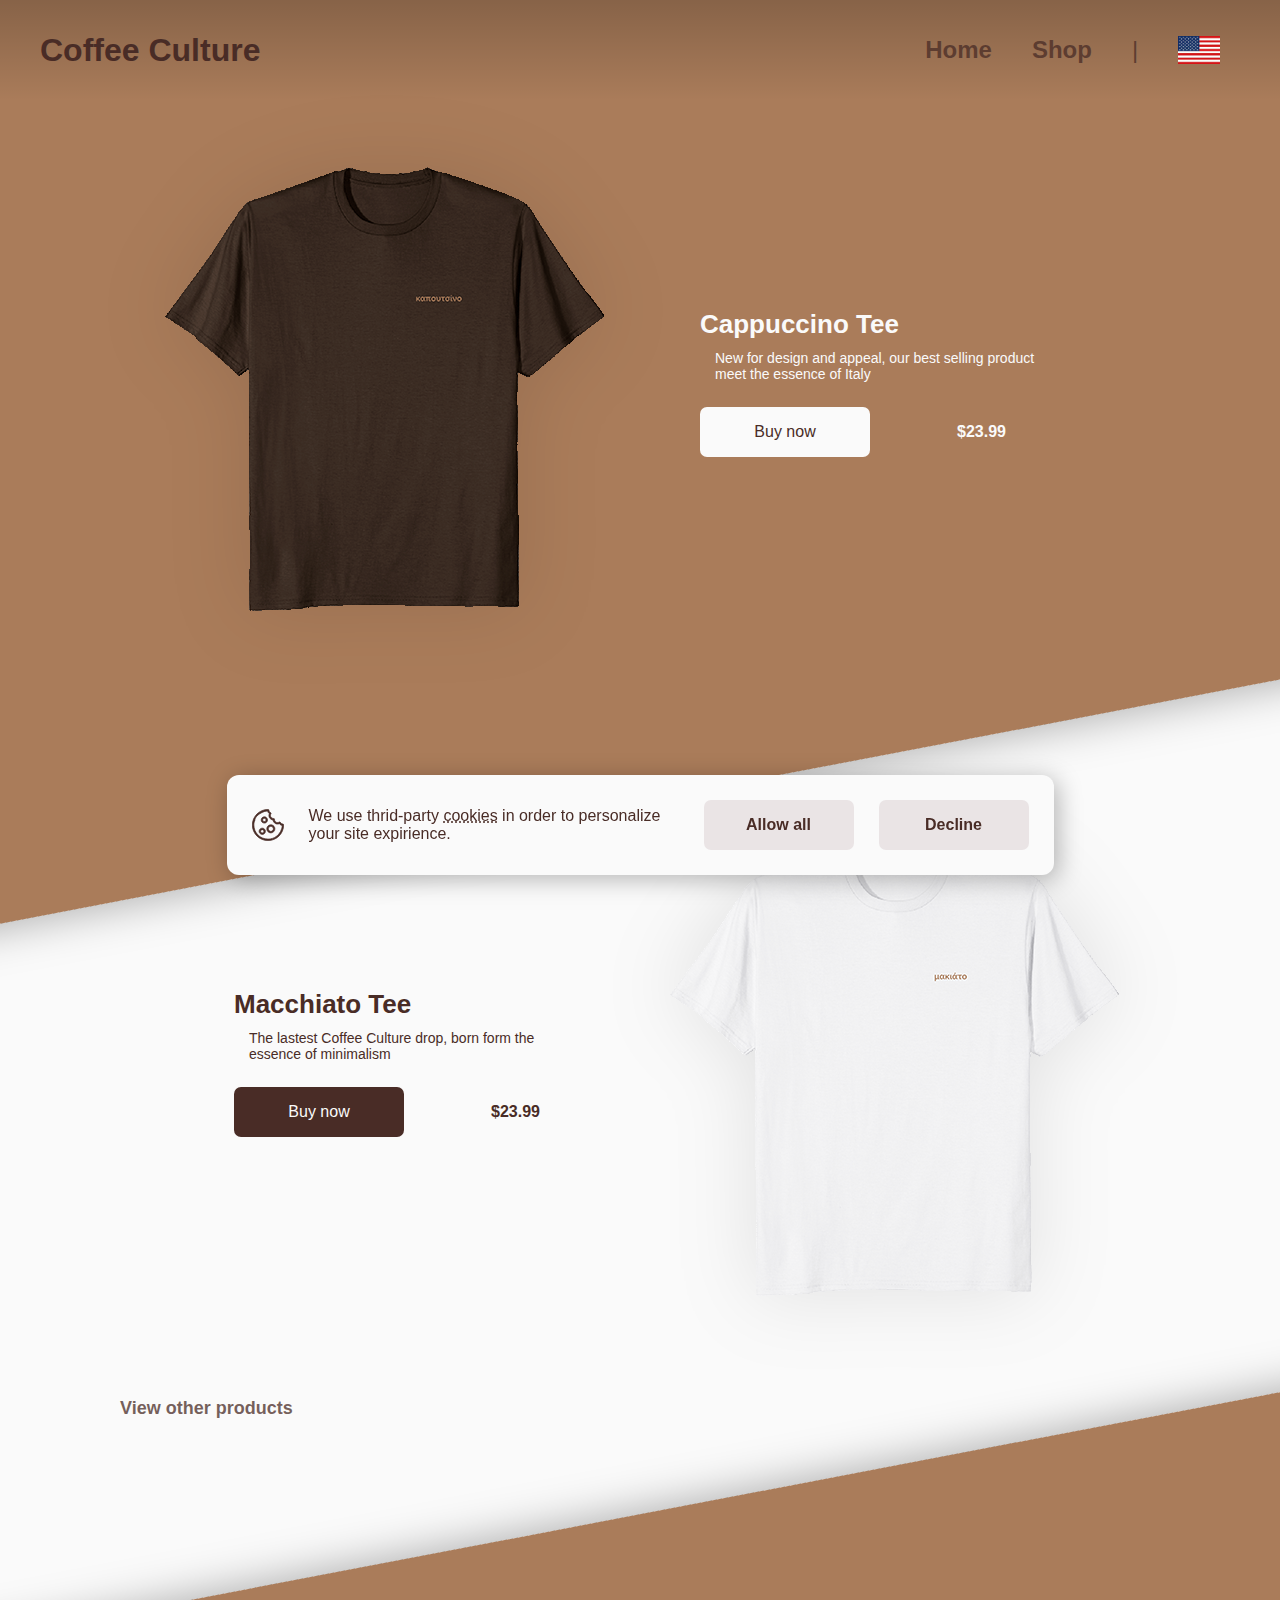
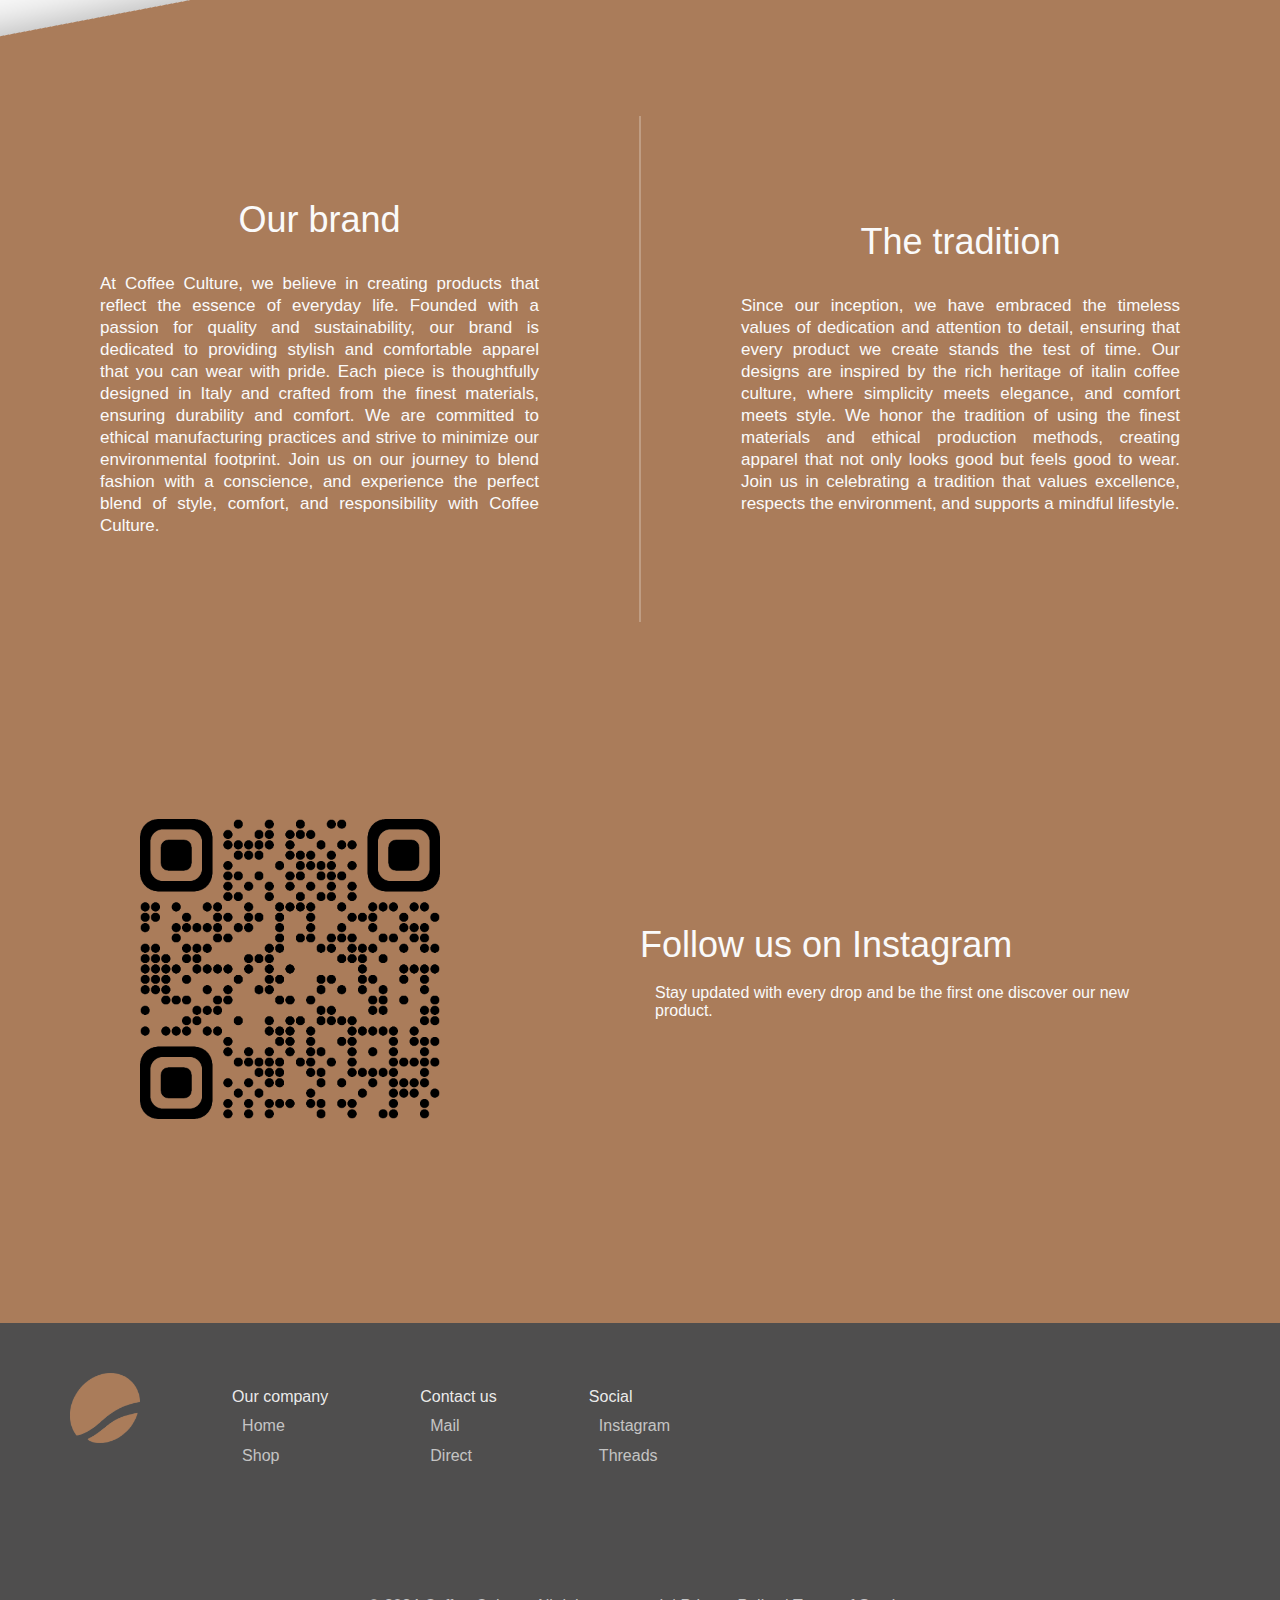
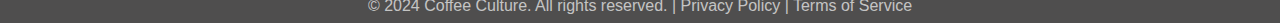
==== index.html @ 53966488 "seo" ====
<!DOCTYPE html>
<html lang="en">

<head>
    <link rel="stylesheet" href="../css/shared.css">
    <link rel="stylesheet" href="../css/home.css">
    <link rel="stylesheet" href="../css/cookie.css">
    <link rel="icon" href="../images/coffee-culture-logo.png">
    <meta charset="UTF-8">
    <meta name="viewport" content="width=device-width, initial-scale=1.0">
    <meta name="description"
        content="Born in Italy, Coffee Culture captures the true essence of Italian coffee tradition. We offer a timeless and elegant touch to elevate our customers' lifestyle, blending modern sophistication with classic design.">
    <title>Coffee Culture - Designed in Italy</title>
    <script src="./scripts/functions.js"></script>
    <script src="./scripts/components.js"></script>
    <script src="./scripts/country.js"></script>
    <script src="./scripts/home.js"></script>
</head>

<body onload="homeloader()">
    <div class="top-nav">
        <noscript>
            <h1>Coffee Culture</h1>
        </noscript>
    </div>

    <div class="cookie-banner">

    </div>

    <div class="center">
        <div class="evidence">
            <div class="left-oriented">
                <div class="tee" id="first-fetured">
                    <div class="main-image">
                        <img src="../images/cappucino-front.png" width="450" id="cappuccino"
                            alt="Coffee Culture Cappuccino Tshirt">
                    </div>
                    <div class="bundle">
                        <h2 class="product-name">Cappuccino Tee</h2>
                        <h3 class="indent">New for design and appeal, our best
                            selling product meet the essence of Italy</h3>
                        <div class="purchase-row">
                            <div class="buy-button"
                                onclick="window.open((country == 'Europe'?'https://amzn.eu/d/gGLJNGo':'https://a.co/d/2Nzca9a'), '_blank').focus();">
                                <p>Buy now</p>
                            </div>
                            <div class="price">
                                <p id="cappuccino-price">$23.99</p>
                            </div>
                        </div>
                    </div>
                </div>
            </div>

            <div class="right-oriented">
                <div class="tee" id="second-featured">
                    <div class="main-image">
                        <img src="../images/macchiato-front.png" width="450" id="macchiato"
                            alt="Coffee Culture Macchiato Tshirt">
                    </div>
                    <div class="bundle">
                        <h2 class="product-name">Macchiato Tee</h2>
                        <h3 class="indent">The lastest Coffee Culture drop, born form
                            the
                            essence of minimalism</h3>
                        <div class="purchase-row">
                            <div class="buy-button"
                                onclick="window.open((country == 'Europe'?'https://amzn.eu/d/08C592pA':'https://a.co/d/4JnM7a4'), '_blank').focus();">
                                <p>Buy now</p>
                            </div>
                            <div class="price">
                                <p id="macchiato-price">$23.99</p>
                            </div>
                        </div>
                    </div>
                </div>
            </div>
        </div>
    </div>

    <div class="section"></div>

    <div class="view-more">
        <p class="underline-on-hoover"><a href="../shop">View other products</a></p>
    </div>


    <div class="about">
        <div class="info">
            <h4>Our brand</h4>
            <p class="paragraph">At Coffee Culture, we believe in creating products that reflect the essence of everyday
                life. Founded
                with a passion for quality and sustainability, our brand is dedicated to providing stylish and
                comfortable apparel that you can wear with pride. Each piece is thoughtfully designed in Italy and
                crafted from
                the finest materials, ensuring durability and comfort. We are committed to ethical manufacturing
                practices and strive to minimize our environmental footprint. Join us on our journey to blend fashion
                with a conscience, and experience the perfect blend of style, comfort, and responsibility with Coffee
                Culture.</p>
        </div>
        <div class="info">
            <h4>The tradition</h4>
            <p class="paragraph">Since our inception, we have embraced the timeless values of dedication and attention
                to detail, ensuring
                that every product we create stands the test of time. Our designs are inspired by the rich heritage of
                italin coffee culture, where simplicity meets elegance, and comfort meets style. We honor the tradition
                of
                using the finest materials and ethical production methods, creating apparel that not only looks good but
                feels good to wear. Join us in celebrating a tradition that values excellence, respects the environment,
                and supports a mindful lifestyle.</p>
        </div>
    </div>

    <div class="social">
        <div class="qrcode">
            <img src="../images/coffee-culture-instagram.png" height="300" width="300" alt="Coffee Culture Instagram">
        </div>
        <div class="follow">
            <h4>Follow us on Instagram</h4>
            <p class="indent">Stay updated with every drop and be the first one discover
                our new product.</p>
        </div>
    </div>

    <div class="footer">

    </div>
</body>

</html>
---- css/shared.css ----
.indent {
    padding-left: 15px;
}
---- css/home.css ----
:root {
    --cappuccino-link: url('../images/cappucino-back-us.png');
    --macchiato-link: url("../images/macchiato-back-us.png");
    --site-background: #AA7C5A;
    --color-1: #492C26;
    --color-1t: #492C26c0;
    --color-2: #FAFAFA;
    --color-2t: #FAFAFAb3;
    --color-3: #4F4E4E;
}

h1 {
    font-weight: 600;
    font-size: 32px;
    color: var(--color-1);
    cursor: pointer;
}

html,
body {
    margin: 0;
    padding: 0;
    overflow-x: hidden;
    font-family: Arial, Helvetica, sans-serif;
    scroll-behavior: smooth;
}

a {
    appearance: none;
    padding: 0;
    margin: 0;
    color: inherit;
    text-decoration: none;
}

body {
    position: relative;
    background-color: var(--site-background);
    width: 100vw;
}

path {
    stroke: var(--color-1);
    fill: var(--color-1);
}

.bundle>h2 {
    margin: 0;
    padding: 5px 0;
    font-size: 26px;
    font-weight: 600;
}

h3 {
    font-weight: 400;
    font-size: 14px;
    padding: 5px 0;
    margin: 0;
}

.paragraph {
    text-align: justify;
    text-justify: inter-word;
    color: var(--color-2);
    font-weight: 400;
    font-size: 17px;
    line-height: 22px;
}

h4 {
    color: var(--color-2);
    font-size: 36px;
    margin: 15px;
    font-weight: 400;
}

.title {
    font-weight: 600;
    font-size: 32px;
    color: var(--color-1);
}

.top-nav {
    display: flex;
    justify-content: space-between;
    align-items: center;
    height: 100px;
    background: linear-gradient(180deg, rgba(0, 0, 0, 0.4) -95.83%, rgba(0, 0, 0, 0) 100.83%);
    padding: 0 40px;
}

.menu {
    padding: 0 25px;
    display: none;
}

.close-menu {
    display: none;
}

.page-selector {
    display: flex;
    justify-content: space-between;
    align-items: center;
}

.page-selector>div {
    display: flex;
    justify-content: space-between;
    align-items: center;
}

.page-selector>div>p,
.page-selector>img {
    padding: 0;
    margin: 0 20px;
    color: var(--color-1t);
    font-size: 24px;
    cursor: pointer;
}

.page-selector>p {
    padding: 0;
    margin: 0 20px;
    color: var(--color-1t);
    font-size: 24px;
}

.page-selector>div>p::after {
    background-color: var(--color-1t);
}

.center {
    display: flex;
    align-items: center;
    justify-content: center;
}

.evidence {
    display: flex;
    flex-direction: column;
    width: clamp(976px, 100vw, 2000px);
}

.tee {
    display: flex;
    align-items: center;
    justify-content: center;
    height: 540px;
    width: 976px;
    padding: 20px 160px;
    padding-bottom: 140px;
}

.tee>div>img {
    filter: drop-shadow(0px 0px 40px rgba(0, 0, 0, 0.1));
}

#cappuccino:hover {
    content: var(--cappuccino-link);
}

#macchiato:hover {
    content: var(--macchiato-link);
}

.bundle {
    display: flex;
    align-items: flex-start;
    justify-content: center;
    flex-direction: column;
    width: 400px;
    height: 100%;
    padding: 20px 90px;
}

.bundle>p {
    margin: 0;
    padding: 5px 0;
}

.purchase-row {
    width: 100%;
    display: flex;
    align-items: center;
    justify-content: space-between;
    padding: 20px 0;
}

.price {
    padding-right: 40px;
}

.price>p {
    font-weight: 600;
}

.buy-button {
    display: flex;
    align-items: center;
    justify-content: center;
    color: var(--color-1);
    width: 170px;
    height: 100%;
    border-radius: 7px;
    background-color: var(--color-2);
    cursor: pointer;
    transition: 0.1s ease-in;
}

#second-featured .buy-button {
    color: var(--color-2);
    background: var(--color-1);
}

.buy-button:hover {
    border-radius: 10px;
}

.section {
    position: absolute;
    top: 930px;
    background: var(--color-2);
    height: 700px;
    width: 400vw;
    box-shadow: inset 0px 0px 47px rgba(0, 0, 0, 0.35);
    transform: translateX(-50%) rotate(-10.8deg);
    z-index: -1;
}

.left-oriented {
    display: flex;
    align-items: center;
    justify-content: flex-start;
    color: var(--color-2);
}

.right-oriented {
    display: flex;
    align-items: center;
    justify-content: flex-end;
    color: var(--color-1);
}

.right-oriented>.tee {
    padding-top: 0;
    padding-bottom: 40px;
    flex-direction: row-reverse;
}

.right-oriented>.bundle {
    color: var(--color-1);
    justify-content: flex-end;
}

.right-oriented>.bundle>.purchase-row {
    padding-bottom: 120px;
}

.view-more {
    display: flex;
    justify-content: flex-start;
    align-items: center;
    padding: 0 120px;
}

.view-more>p {
    color: var(--color-1t);
    font-size: 18px;
    font-weight: 600;
    cursor: pointer;
    margin-bottom: 300px;
}

.view-more>p::after {
    background-color: var(--color-1t);
}

/* ABOUT */
.about {
    display: flex;
    align-items: center;
    justify-content: center;
    height: 500px;
}

.info {
    display: flex;
    justify-content: center;
    align-items: center;
    flex-direction: column;
    width: 500px;
    height: 306px;
    padding: 100px;
    border-right: 1px solid #FFFFFF40;
}

.info:last-child {
    border-right: none;
    border-left: 1px solid #FFFFFF40;
}

/* SOCIAL */
.social {
    display: flex;
    align-items: center;
    justify-content: center;
    padding: 200px 0;
}

.social>div {
    width: 500px;
}

.social>div>p {
    color: var(--color-2);
    font-weight: 500;
    font-size: 16px;
}

.follow>h4 {
    margin: 18px 0;
}


/* FOOTER */
.footer {
    display: flex;
    justify-content: center;
    flex-direction: column;
    height: 300px;
    background: var(--color-3);
    color: var(--color-2t);
}

.sitemap {
    display: flex;
    justify-content: space-between;
    align-items: flex-start;
    padding: 50px 600px 0 70px;
    height: 250px;
}

.copyright {
    display: flex;
    align-items: center;
    justify-content: center;
    height: 40px;
}

.links {
    padding: 10px 0;
}

.links>div {
    display: flex;
    justify-content: flex-start;
    align-items: center;
    margin: 0;
}

.links>div>p {
    margin: 5px 10px;
    padding: 1px 0;
}

.links>div>p::after {
    background-color: var(--color-2t);
}

/* animation 1 */

.underline-on-hoover {
    display: block;
    position: relative;
    cursor: pointer;
}

.underline-on-hoover::after {
    content: '';
    position: absolute;
    width: 100%;
    transform: scaleX(0);
    height: 2px;
    bottom: 0;
    left: 0;
    transform-origin: bottom right;
    transition: transform 0.25s ease-out;
}

.underline-on-hoover:hover::after {
    transform: scaleX(1);
    transform-origin: bottom left;
}

/* portable */

@media screen and (max-width: 976px) {
    .tee {
        flex-direction: column;
        width: auto;
        padding: 0;
        padding-top: 30px;
        padding-bottom: 150px;
    }

    .right-oriented>.tee {
        flex-direction: column;
        padding: 0;
        padding-bottom: 40px;
    }

    .view-more {
        padding: 0 20px;
    }

    .view-more>p {
        margin: 0;
        margin-bottom: 160px;
    }

    .about {
        flex-direction: column;
        height: 1000px;
    }

    .info {
        width: 300px;
    }

    .social {
        flex-direction: column;
        padding: 100px 0;
    }

    .social>div {
        width: 300px;
    }

    .follow {
        display: flex;
        justify-content: center;
        align-items: center;
        flex-direction: column;
        text-align: center;
        padding: 30px 0;
    }

    .follow>p {
        margin: 0;
    }

    .logo {
        display: none;
    }

    .links {
        display: flex;
        justify-content: center;
        align-items: center;
        flex-direction: column;
        font-size: 14px;
    }

    .links>p {
        font-size: 16px;
        font-weight: 600;
    }

    .copyright {
        text-align: center;
        font-size: 10px;
    }

    .section {
        top: 800px;
    }

    .sitemap {
        padding: 0 20px;
        padding-top: 50px;
    }

    .bundle {
        padding: 0 20px;
        width: auto;
    }

    .main-image>img {
        width: 330px;
    }

    h1 {
        font-size: 24px;
    }

    .top-nav {
        padding: 0 10px;
        white-space: nowrap;
    }

    .page-selector {
        display: none;
        position: absolute;
        flex-direction: column;
        justify-content: center;
        z-index: 5;
        left: 0;
        top: 0;
        height: 100vh;
        width: 100vw;
        background: #9797978d;
        -webkit-backdrop-filter: blur(24px);
        backdrop-filter: blur(24px);
    }

    .page-selector>p {
        display: none;
    }

    .page-selector>div {
        display: flex;
        flex-direction: column;
        justify-content: center;
        align-items: center;
    }

    .page-selector>div>p {
        text-shadow: 0px 0px 2px #492C26C0;
        color: #492C26C0;
        transition: color 0.75s, text-shadow 0.75s;
        font-size: 30px;
        margin: 40px 0;
    }

    .page-selector p:last-child {
        margin-bottom: 100px;
    }

    .brand-name {
        margin: auto 20px;
    }

    #cappuccino:hover {
        content: inherit;
    }

    #macchiato:hover {
        content: inherit;
    }

    .menu {
        display: block;
    }

    .close-menu {
        position: absolute;
        z-index: 6;
        right: 32px;
        top: 32px;
    }
}

@media screen and (min-width: 1650px) {
    .tee {
        padding-bottom: 40px;
    }
}

@media screen and (min-width: 2200px) {
    .tee {
        padding-bottom: 0px;
    }
}

/* @keyframes oadp {
    0% {
        background: #97979700;
        -webkit-backdrop-filter: blur(0px);
        backdrop-filter: blur(0px);
    }

    100% {
        background: #9797978d;
        -webkit-backdrop-filter: blur(24px);
        backdrop-filter: blur(24px);
    }
}

@keyframes ahdid {
    0% {
        background: #9797978d;
        -webkit-backdrop-filter: blur(24px);
        backdrop-filter: blur(24px);
    }

    100% {
        background: #97979700;
        -webkit-backdrop-filter: blur(0px);
        backdrop-filter: blur(0px);
    }
} */


/*PROVA*/
@keyframes fadein {
    0% {
        opacity: 0%;
        -webkit-backdrop-filter: blur(0px);
        backdrop-filter: blur(0px);
    }

    100% {
        opacity: 100%;
        -webkit-backdrop-filter: blur(24px);
        backdrop-filter: blur(24px);
    }
}

@keyframes fadeout {
    0% {
        opacity: 100%;
        -webkit-backdrop-filter: blur(24px);
        backdrop-filter: blur(24px);
    }

    100% {
        opacity: 0%;
        -webkit-backdrop-filter: blur(0px);
        backdrop-filter: blur(0px);
    }
}



.hide {
    animation: fadeout .4s;
}

/* 
.hide>div>p {
    color: #492c2600;
    text-shadow: 0px 0px 6px #492c2600;
} */

.show {
    animation: fadein .4s;
}

/* .show>div>p {
    color: #492C26C0;
    text-shadow: 0px 0px 6px #492c267e;
} */
---- css/cookie.css ----
.cookie-banner {
    z-index: 3;
    position: fixed;
    margin-left: auto;
    margin-right: auto;
    left: 0;
    right: 0;
    bottom: 25px;
    display: none;
    justify-content: space-between;
    align-items: center;
    height: 50px;
    width: min-content;
    background: var(--color-2);
    box-shadow: 4px 4px 25px #00000048;
    border-radius: 12px;
    padding: 25px;
    gap: 25px;
}

.cookie-banner path,
.cookie-banner p {
    color: var(--color-1);
    fill: var(--color-1);
    stroke: var(--color-1);
}

.cookie-banner>div>p {
    min-width: 370px;
    font-size: 16px;
}

.cookie-banner p span {
    text-decoration: underline dotted var(--color-1);
    cursor: pointer;
}

.cookie-btn-holder {
    display: flex;
    align-items: center;
    justify-content: space-between;
    gap: 25px;
}

.cookie-btn {
    background: #EAE4E5;
    width: 150px;
    height: 50px;
    border-radius: 7px;
    cursor: pointer;
}

.cookie-btn p {
    font-size: 16px;
    font-weight: 600;
    color: var(--color-1);
}

@media screen and (max-width: 976px) {

    .cookie-banner {
        flex-direction: column;
        height: min-content;
        bottom: 25px;
        gap: 25px;
    }

    .cookie-banner svg {
        width: 40px;
        height: 40px;
    }

    .cookie-banner>div>p {
        min-width: unset;
        font-size: 16px;
        margin: 0;
    }

    .cookie-btn {
        width: 120px;
        height: 40px;
    }

}
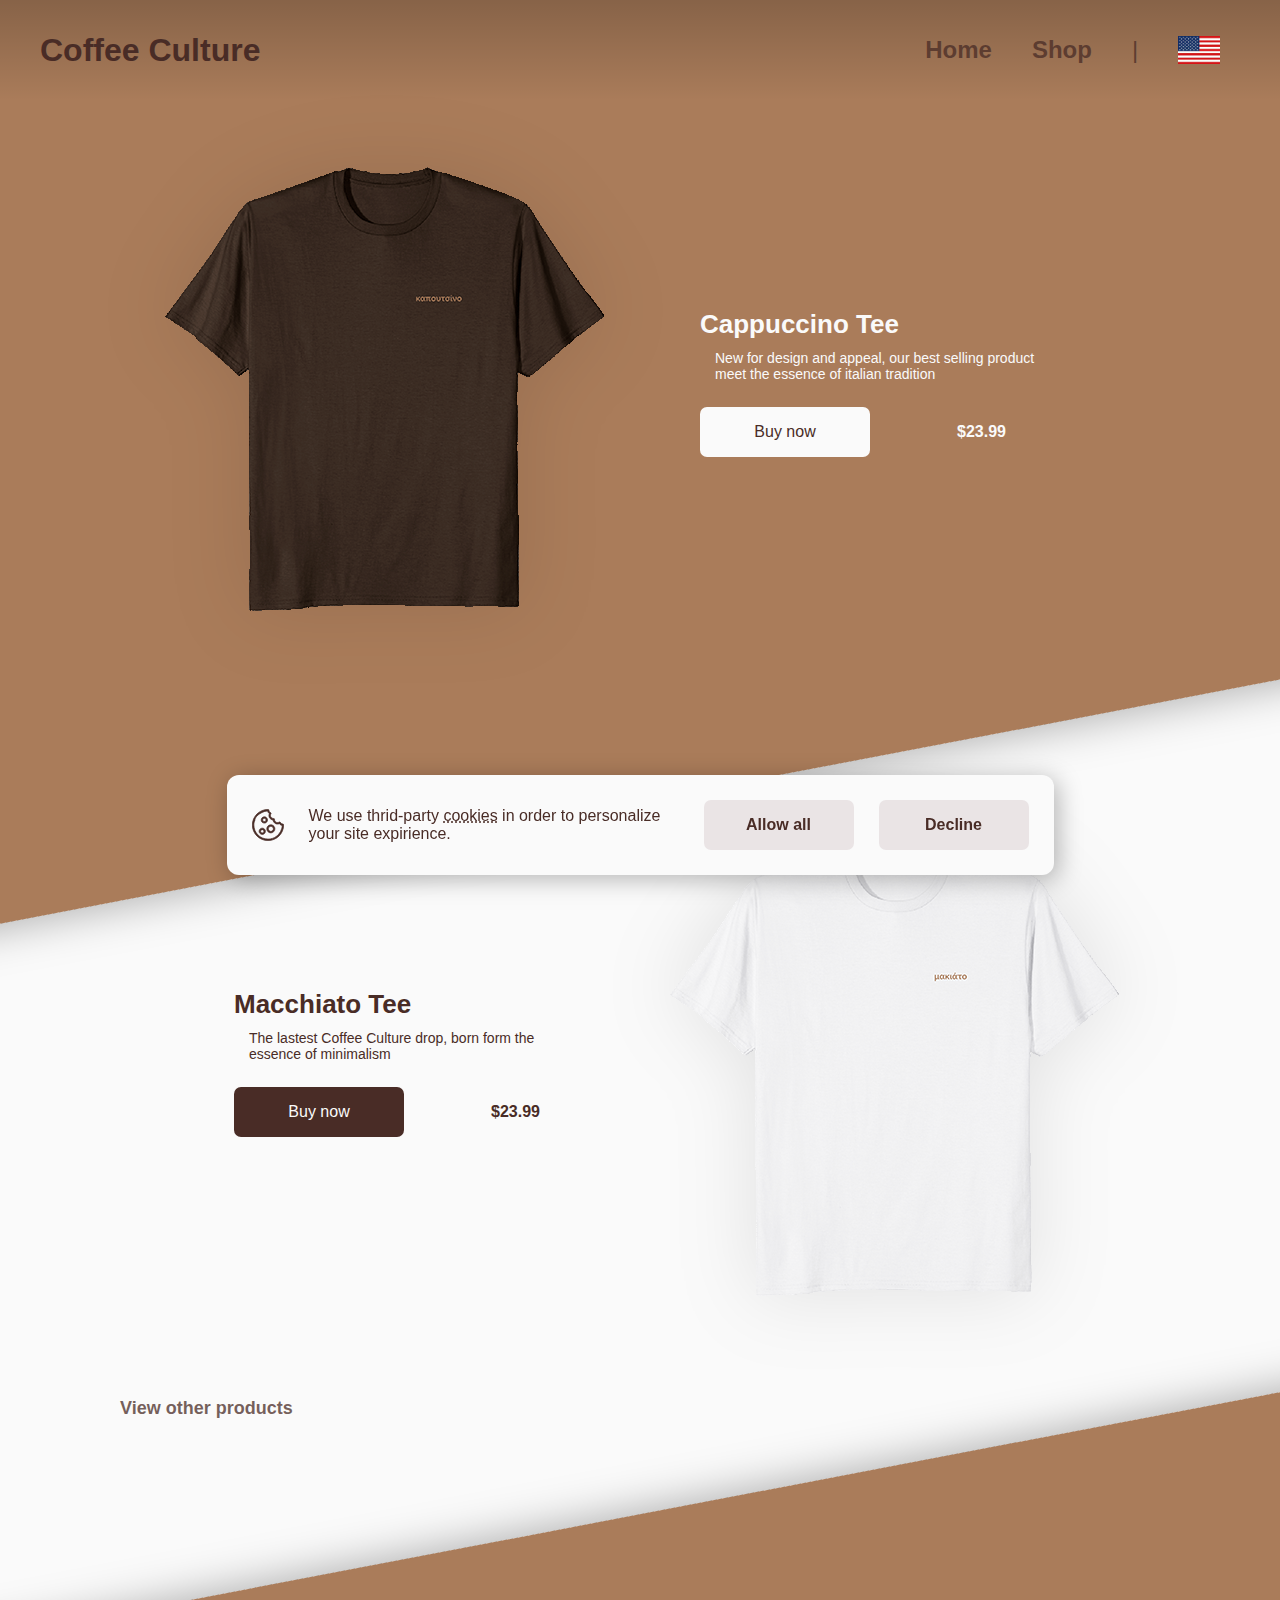
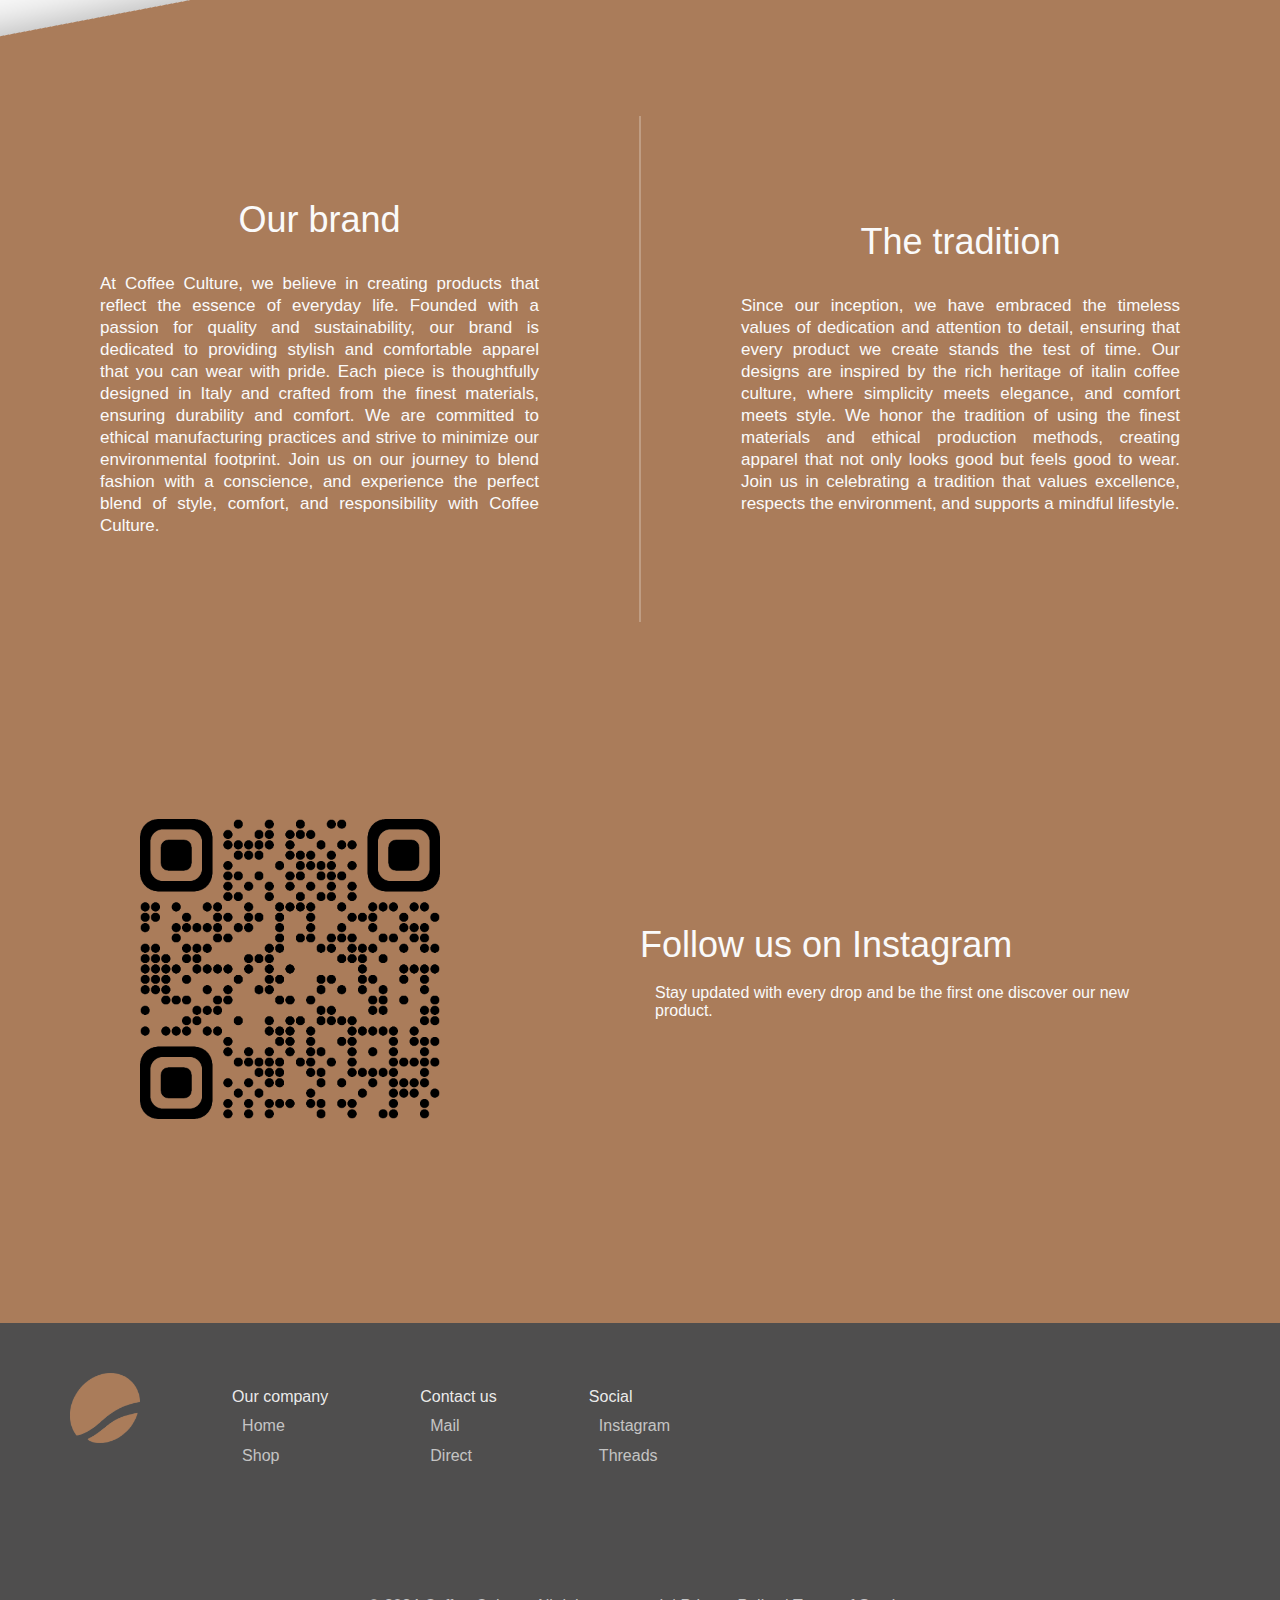
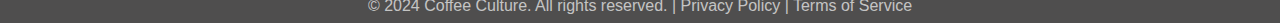
==== commit 09f892bd: "Update index.html" ====
--- a/index.html
+++ b/index.html
@@ -39,7 +39,7 @@
                     <div class="bundle">
                         <h2 class="product-name">Cappuccino Tee</h2>
                         <h3 class="indent">New for design and appeal, our best
-                            selling product meet the essence of Italy</h3>
+                            selling product meet the essence of italian tradition</h3>
                         <div class="purchase-row">
                             <div class="buy-button"
                                 onclick="window.open((country == 'Europe'?'https://amzn.eu/d/gGLJNGo':'https://a.co/d/2Nzca9a'), '_blank').focus();">
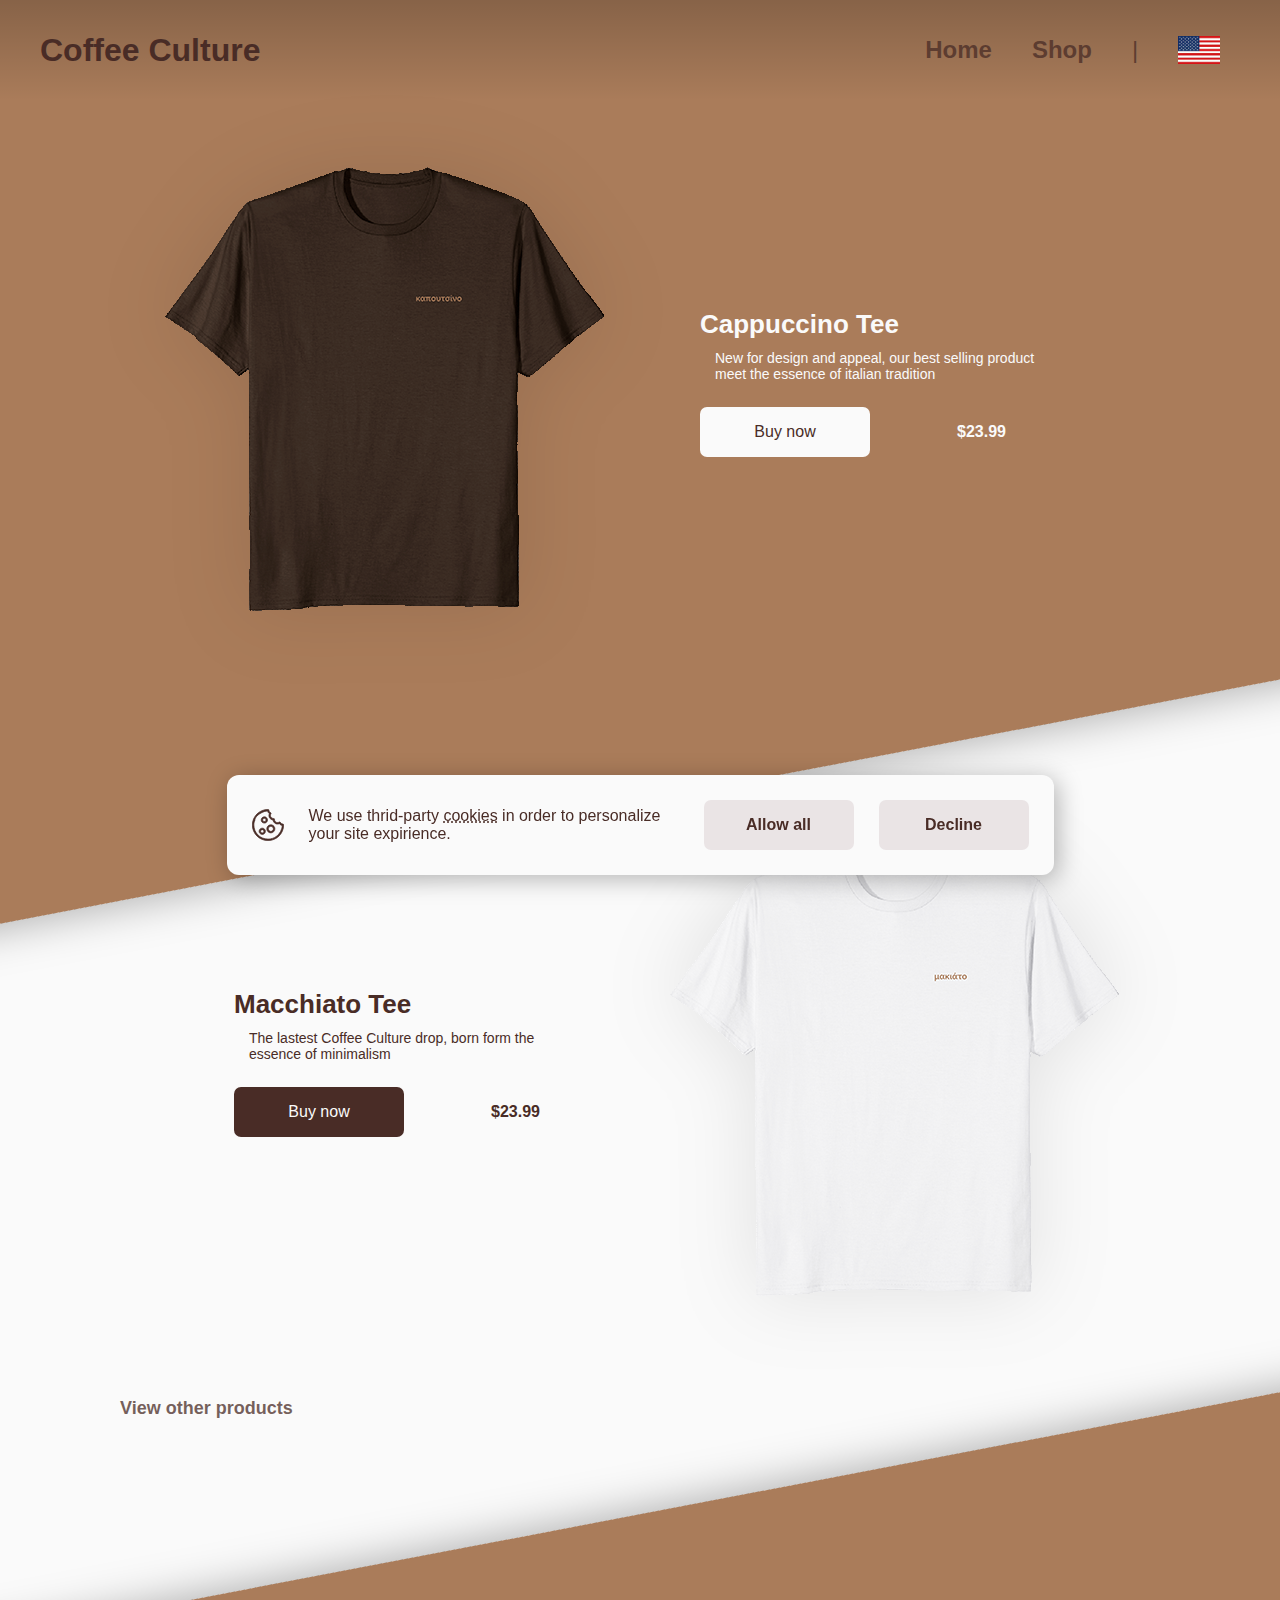
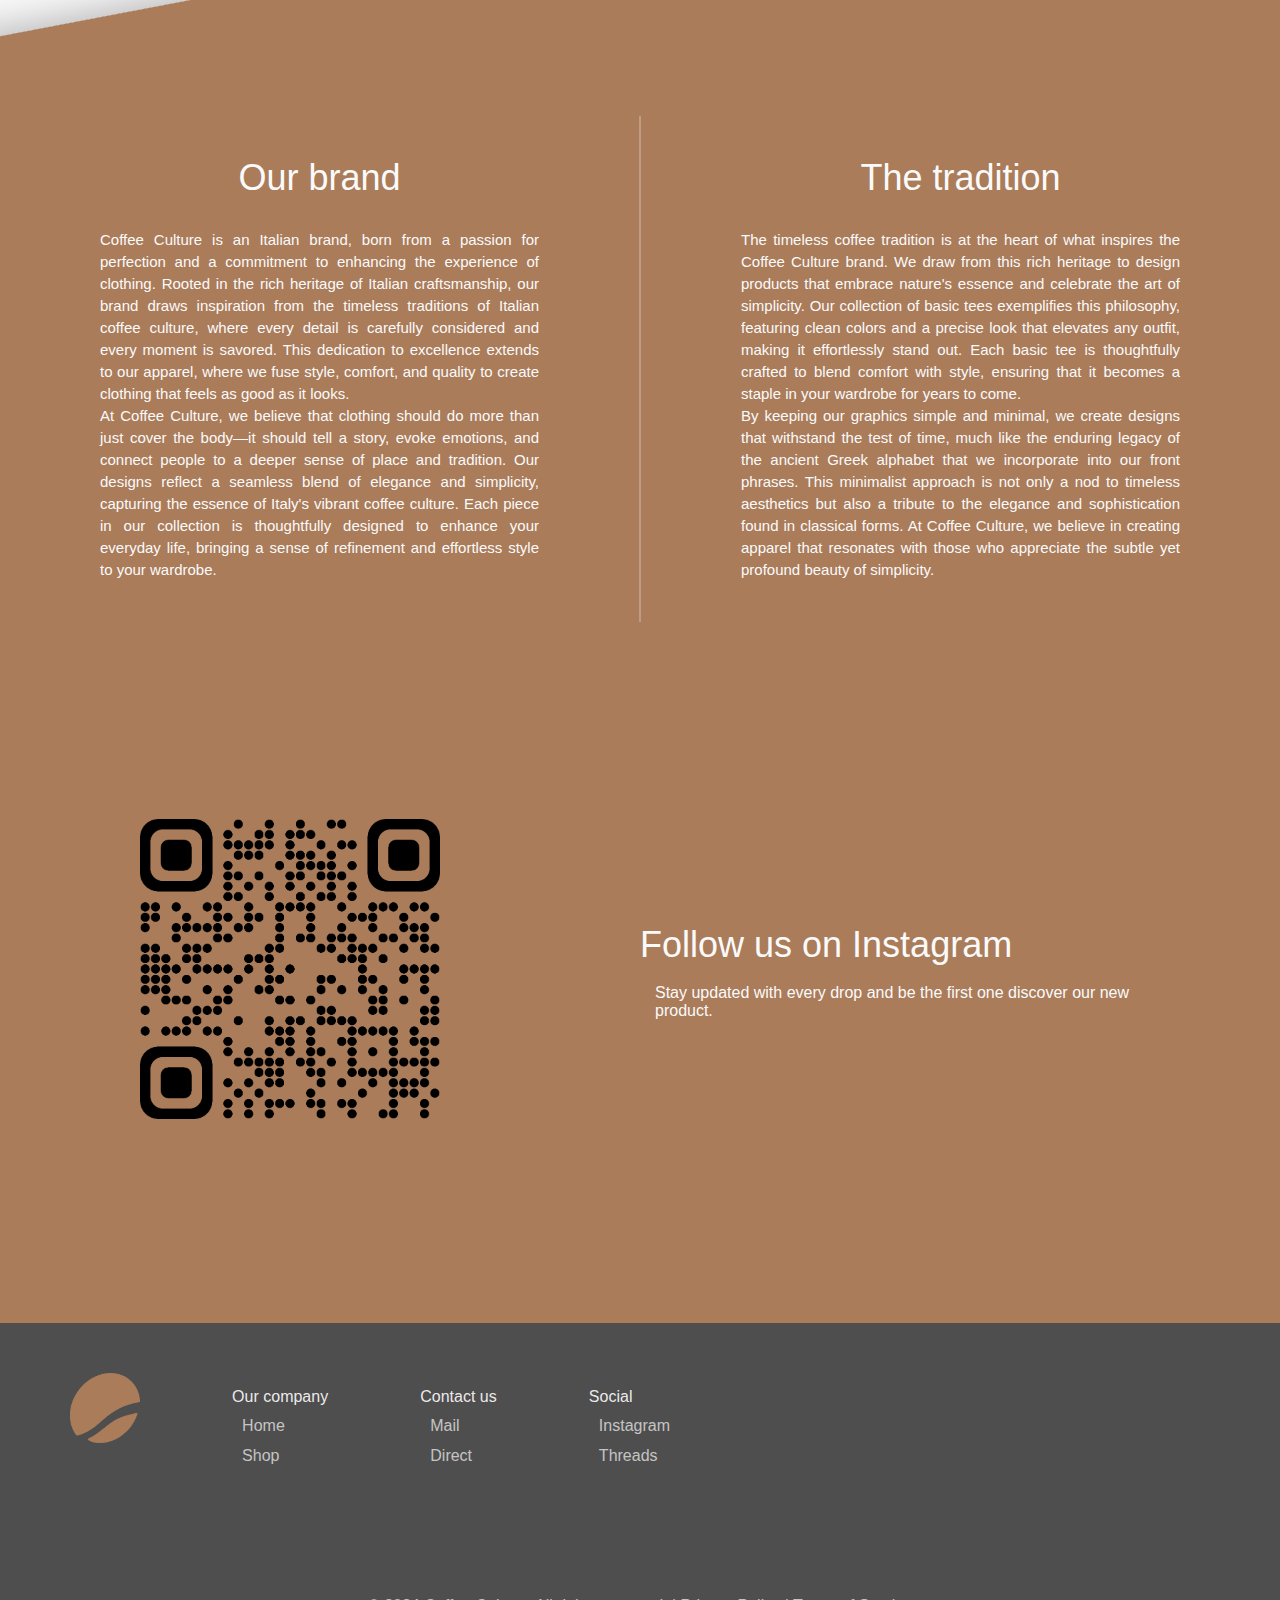
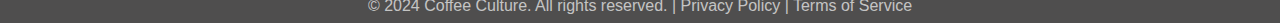
==== commit 915b0320: "seo" ====
--- a/index.html
+++ b/index.html
@@ -85,36 +85,45 @@
         <p class="underline-on-hoover"><a href="../shop">View other products</a></p>
     </div>
 
-
     <div class="about">
         <div class="info">
             <h4>Our brand</h4>
-            <p class="paragraph">At Coffee Culture, we believe in creating products that reflect the essence of everyday
-                life. Founded
-                with a passion for quality and sustainability, our brand is dedicated to providing stylish and
-                comfortable apparel that you can wear with pride. Each piece is thoughtfully designed in Italy and
-                crafted from
-                the finest materials, ensuring durability and comfort. We are committed to ethical manufacturing
-                practices and strive to minimize our environmental footprint. Join us on our journey to blend fashion
-                with a conscience, and experience the perfect blend of style, comfort, and responsibility with Coffee
-                Culture.</p>
+            <p class="paragraph">
+                Coffee Culture is an Italian brand, born from a passion for perfection and a commitment to enhancing the
+                experience of clothing. Rooted in the rich heritage of Italian craftsmanship, our brand draws
+                inspiration from the timeless traditions of Italian coffee culture, where every detail is carefully
+                considered and every moment is savored. This dedication to excellence extends to our apparel, where we
+                fuse style, comfort, and quality to create clothing that feels as good as it looks. <br>
+                At Coffee Culture, we believe that clothing should do more than just cover the body—it should tell a
+                story, evoke emotions, and connect people to a deeper sense of place and tradition. Our designs reflect
+                a seamless blend of elegance and simplicity, capturing the essence of Italy's vibrant coffee culture.
+                Each piece in our collection is thoughtfully designed to enhance your everyday life, bringing a sense of
+                refinement and effortless style to your wardrobe.
+            </p>
         </div>
         <div class="info">
             <h4>The tradition</h4>
-            <p class="paragraph">Since our inception, we have embraced the timeless values of dedication and attention
-                to detail, ensuring
-                that every product we create stands the test of time. Our designs are inspired by the rich heritage of
-                italin coffee culture, where simplicity meets elegance, and comfort meets style. We honor the tradition
-                of
-                using the finest materials and ethical production methods, creating apparel that not only looks good but
-                feels good to wear. Join us in celebrating a tradition that values excellence, respects the environment,
-                and supports a mindful lifestyle.</p>
+            <p class="paragraph">The timeless coffee tradition is at the heart of what inspires the Coffee Culture
+                brand. We draw from this rich heritage to design products that embrace nature's essence and celebrate
+                the art of simplicity. Our collection of basic tees exemplifies this philosophy, featuring clean colors
+                and a precise look that elevates any outfit, making it effortlessly stand out. Each basic tee is
+                thoughtfully crafted to blend comfort with style, ensuring that it becomes a staple in your wardrobe for
+                years to come. <br>
+                By keeping our graphics simple and minimal, we create designs that withstand the test of time, much like
+                the enduring legacy of the ancient Greek alphabet that we incorporate into our front phrases. This
+                minimalist approach is not only a nod to timeless aesthetics but also a tribute to the elegance and
+                sophistication found in classical forms. At Coffee Culture, we believe in creating apparel that
+                resonates with those who appreciate the subtle yet profound beauty of simplicity.
+            </p>
         </div>
     </div>
 
     <div class="social">
         <div class="qrcode">
-            <img src="../images/coffee-culture-instagram.png" height="300" width="300" alt="Coffee Culture Instagram">
+            <a href="https://www.instagram.com/coffeeculturedesign/" target="_blank" title="Coffee Culture Instagram">
+                <img src="../images/coffee-culture-instagram.png" height="300" width="300"
+                    alt="Coffee Culture Instagram">
+            </a>
         </div>
         <div class="follow">
             <h4>Follow us on Instagram</h4>
--- a/css/home.css
+++ b/css/home.css
@@ -63,7 +63,7 @@
     text-justify: inter-word;
     color: var(--color-2);
     font-weight: 400;
-    font-size: 17px;
+    font-size: 15px;
     line-height: 22px;
 }
 
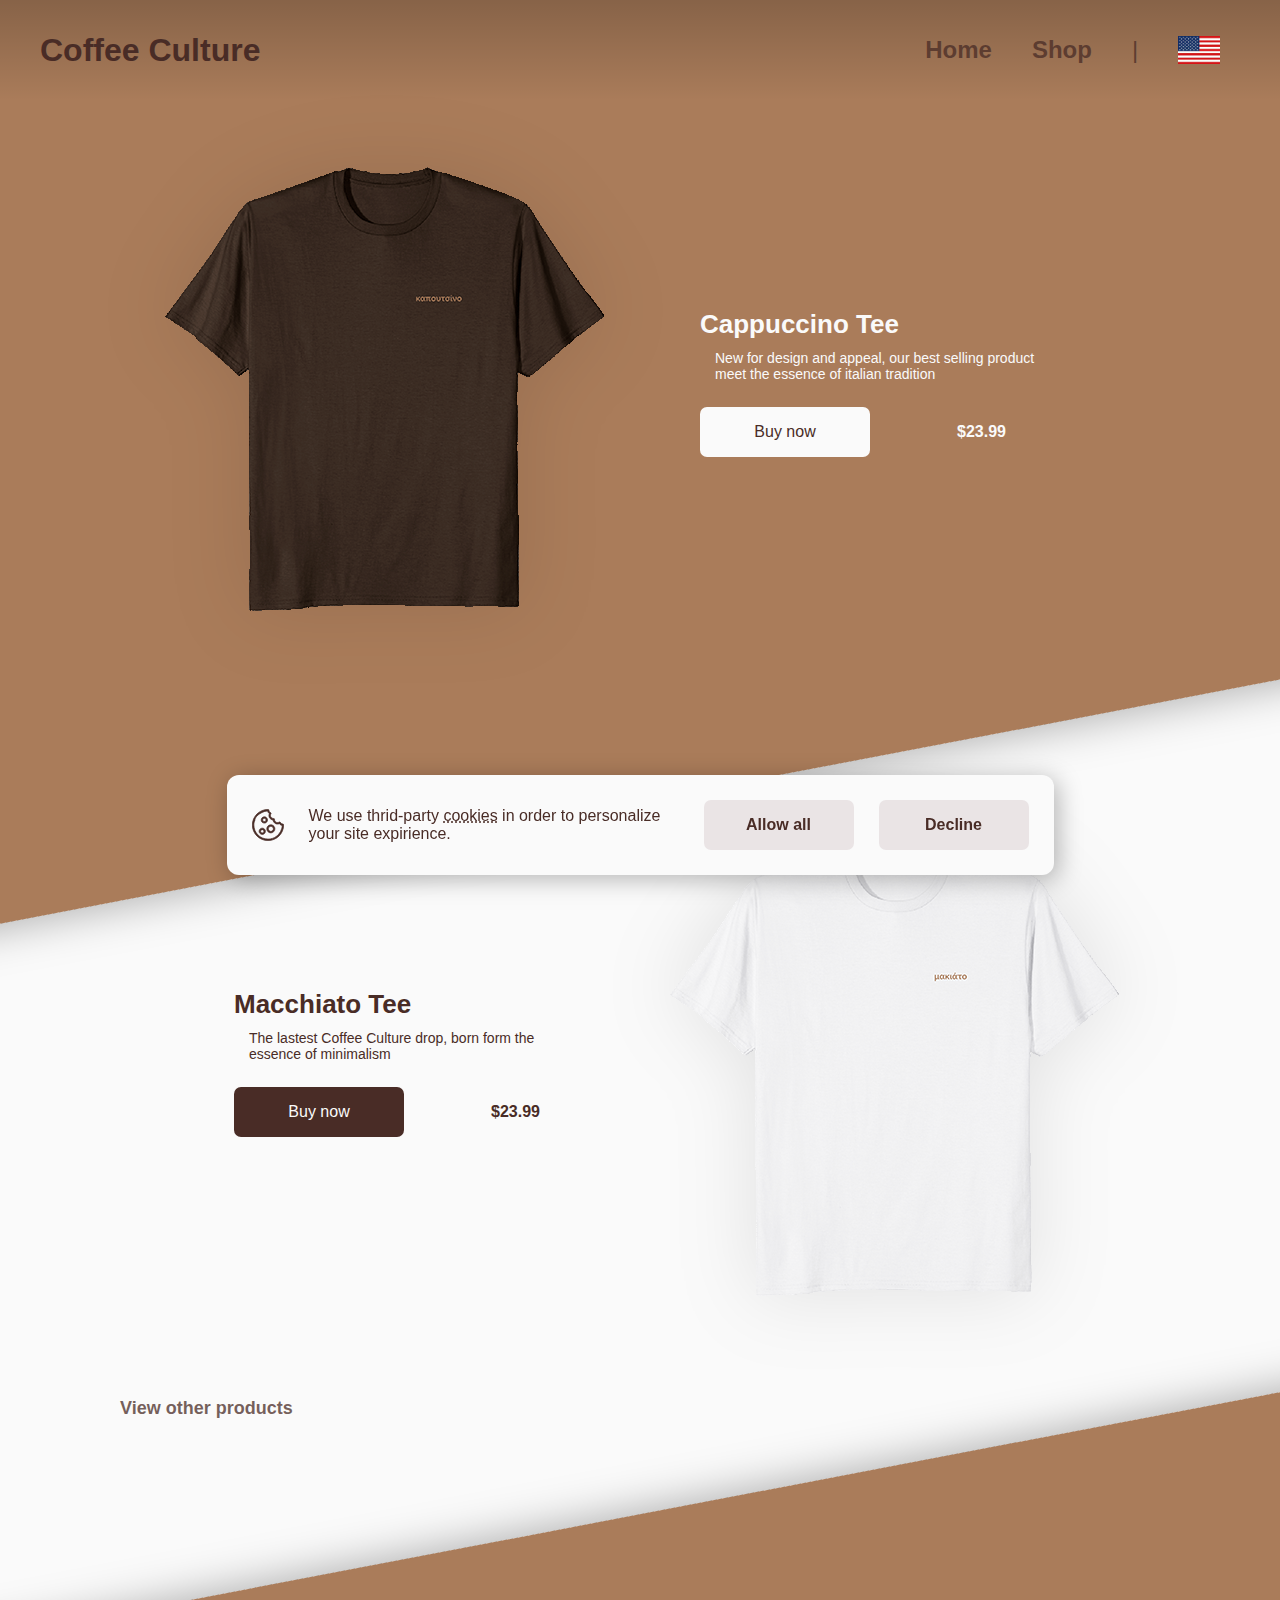
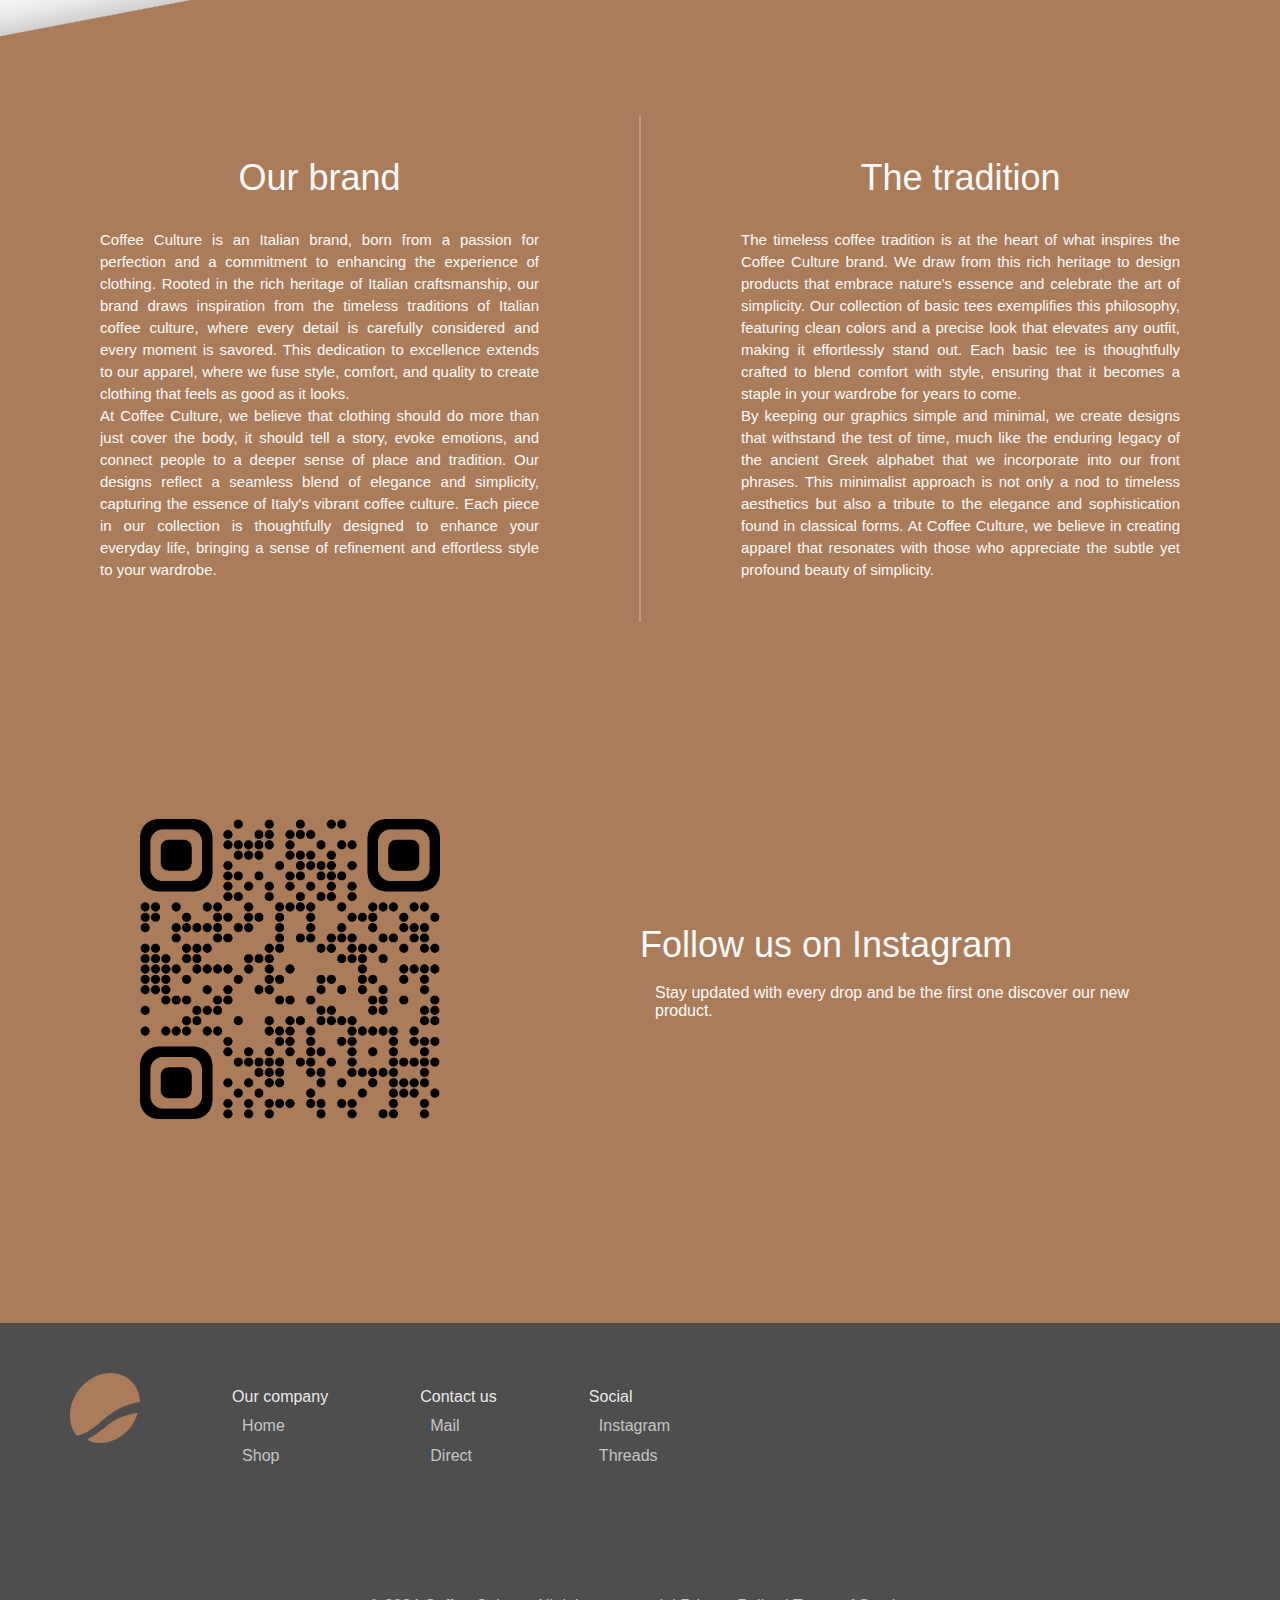
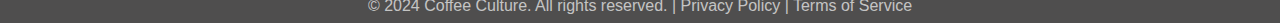
==== commit 5b09d124: "Update index.html" ====
--- a/index.html
+++ b/index.html
@@ -33,7 +33,7 @@
             <div class="left-oriented">
                 <div class="tee" id="first-fetured">
                     <div class="main-image">
-                        <img src="../images/cappucino-front.png" width="450" id="cappuccino"
+                        <img src="../images/basic-tee-cappucino-front.png" width="450" id="cappuccino"
                             alt="Coffee Culture Cappuccino Tshirt">
                     </div>
                     <div class="bundle">
@@ -56,7 +56,7 @@
             <div class="right-oriented">
                 <div class="tee" id="second-featured">
                     <div class="main-image">
-                        <img src="../images/macchiato-front.png" width="450" id="macchiato"
+                        <img src="../images/basic-tee-macchiato-front.png" width="450" id="macchiato"
                             alt="Coffee Culture Macchiato Tshirt">
                     </div>
                     <div class="bundle">
@@ -94,7 +94,7 @@
                 inspiration from the timeless traditions of Italian coffee culture, where every detail is carefully
                 considered and every moment is savored. This dedication to excellence extends to our apparel, where we
                 fuse style, comfort, and quality to create clothing that feels as good as it looks. <br>
-                At Coffee Culture, we believe that clothing should do more than just cover the body—it should tell a
+                At Coffee Culture, we believe that clothing should do more than just cover the body, it should tell a
                 story, evoke emotions, and connect people to a deeper sense of place and tradition. Our designs reflect
                 a seamless blend of elegance and simplicity, capturing the essence of Italy's vibrant coffee culture.
                 Each piece in our collection is thoughtfully designed to enhance your everyday life, bringing a sense of
--- a/css/home.css
+++ b/css/home.css
@@ -421,11 +421,13 @@
 
     .about {
         flex-direction: column;
-        height: 1000px;
+        height: min-content;
     }
 
     .info {
+        padding: 50px;
         width: 300px;
+        height: min-content;
     }
 
     .social {
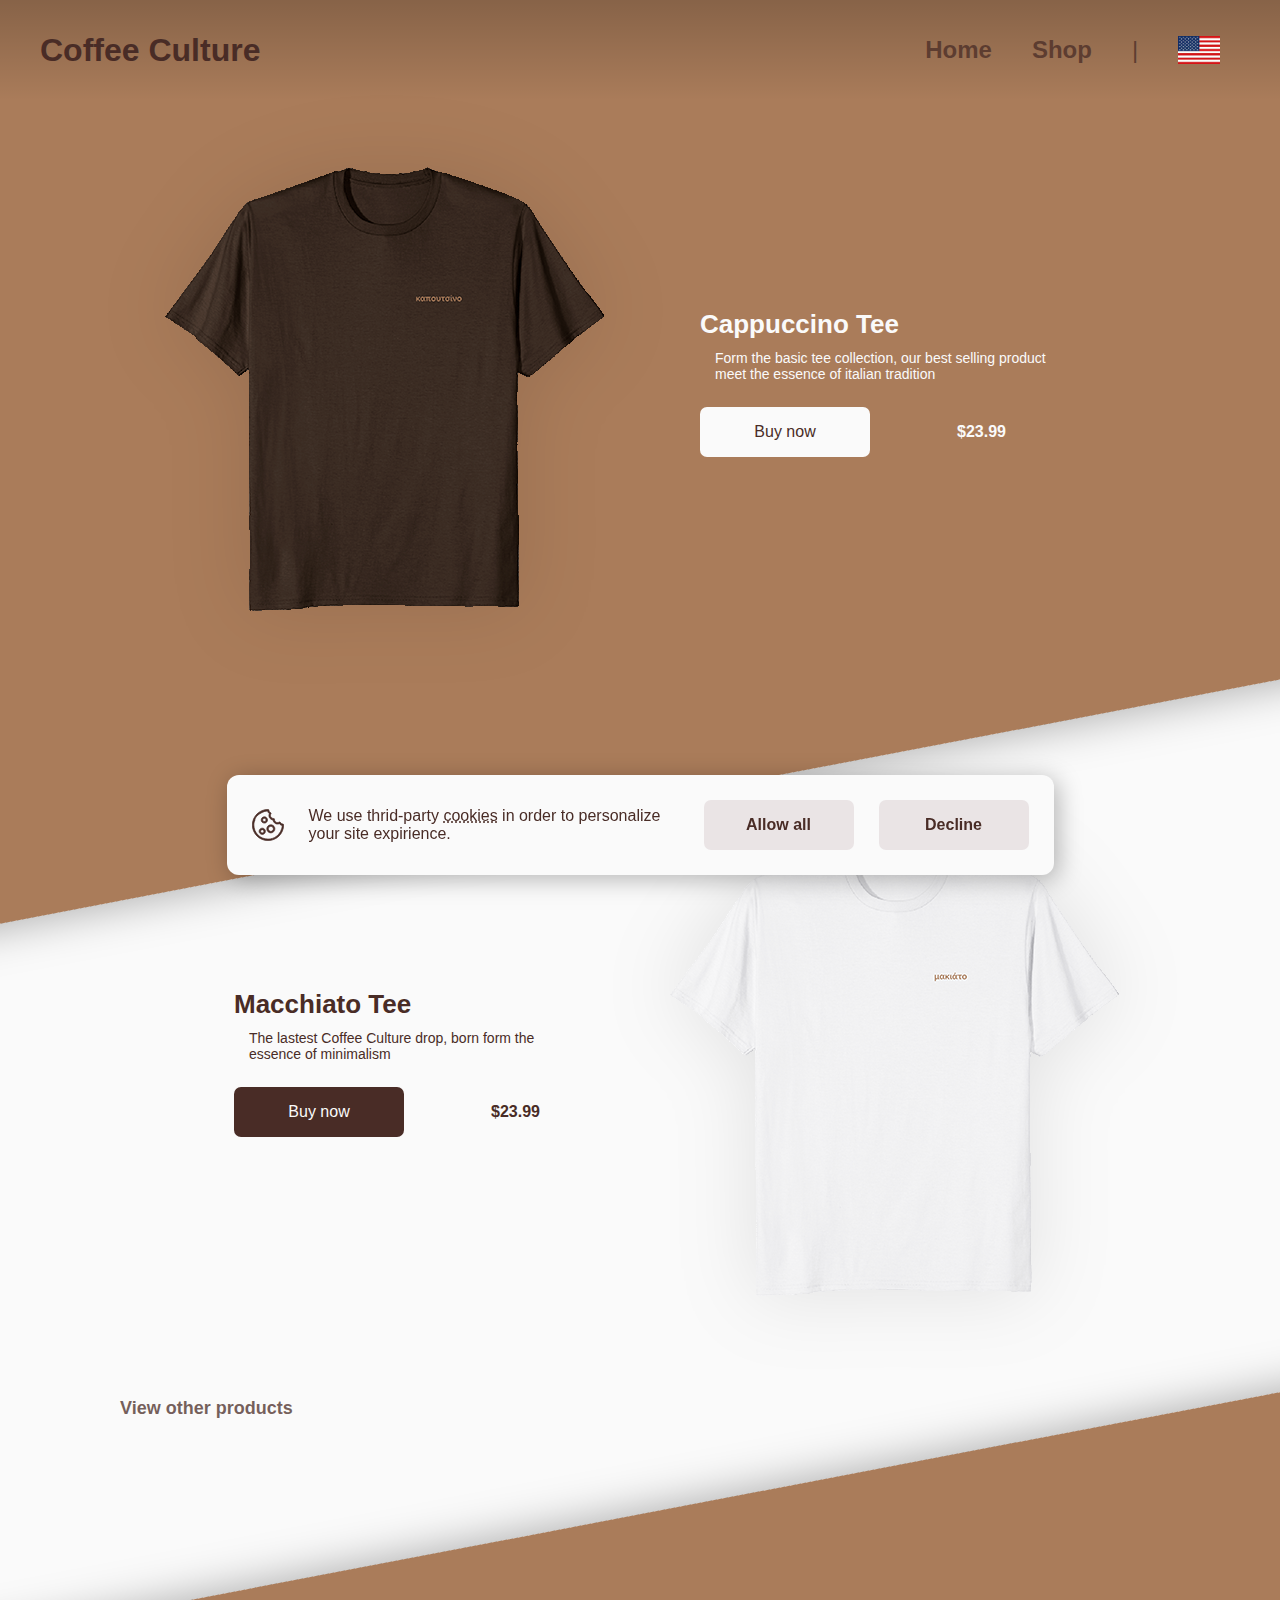
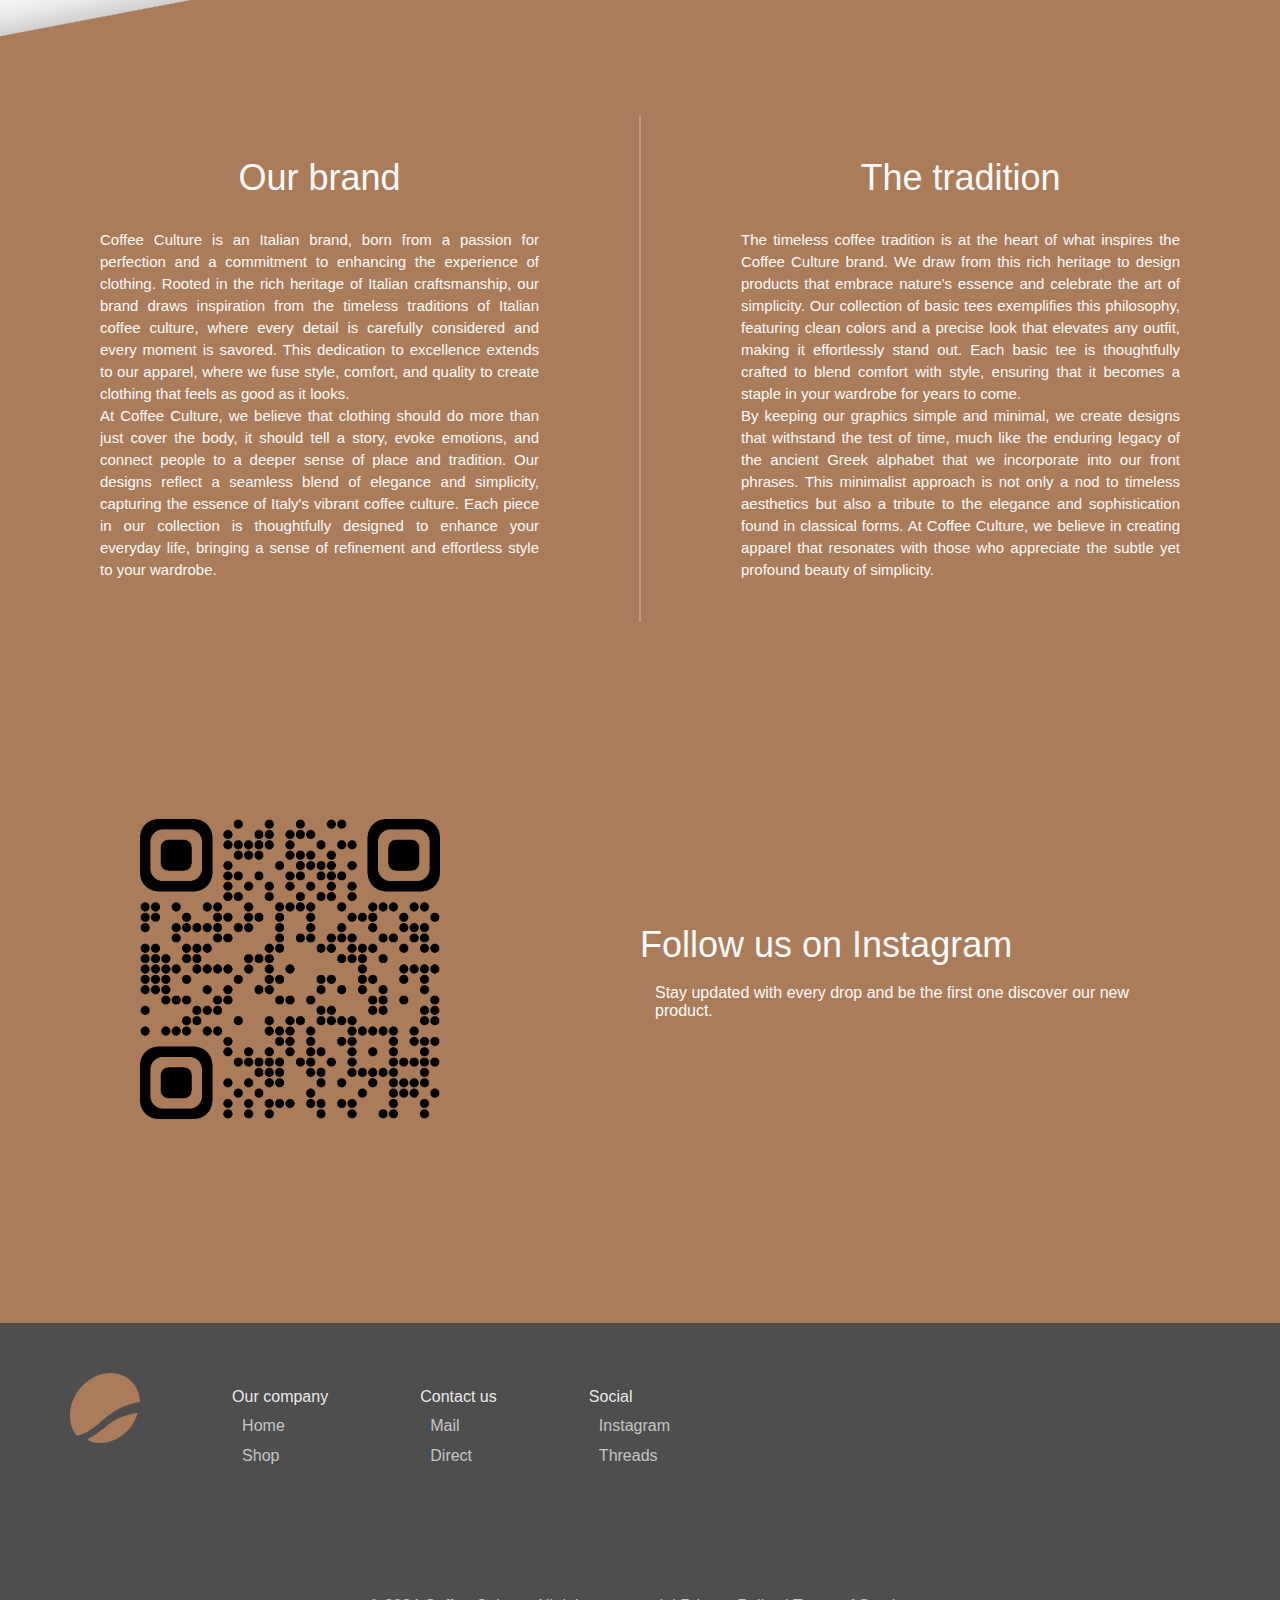
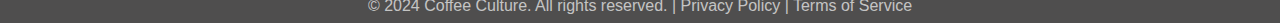
==== commit 5bc46f56: "seo" ====
--- a/index.html
+++ b/index.html
@@ -38,7 +38,7 @@
                     </div>
                     <div class="bundle">
                         <h2 class="product-name">Cappuccino Tee</h2>
-                        <h3 class="indent">New for design and appeal, our best
+                        <h3 class="indent">Form the basic tee collection, our best
                             selling product meet the essence of italian tradition</h3>
                         <div class="purchase-row">
                             <div class="buy-button"
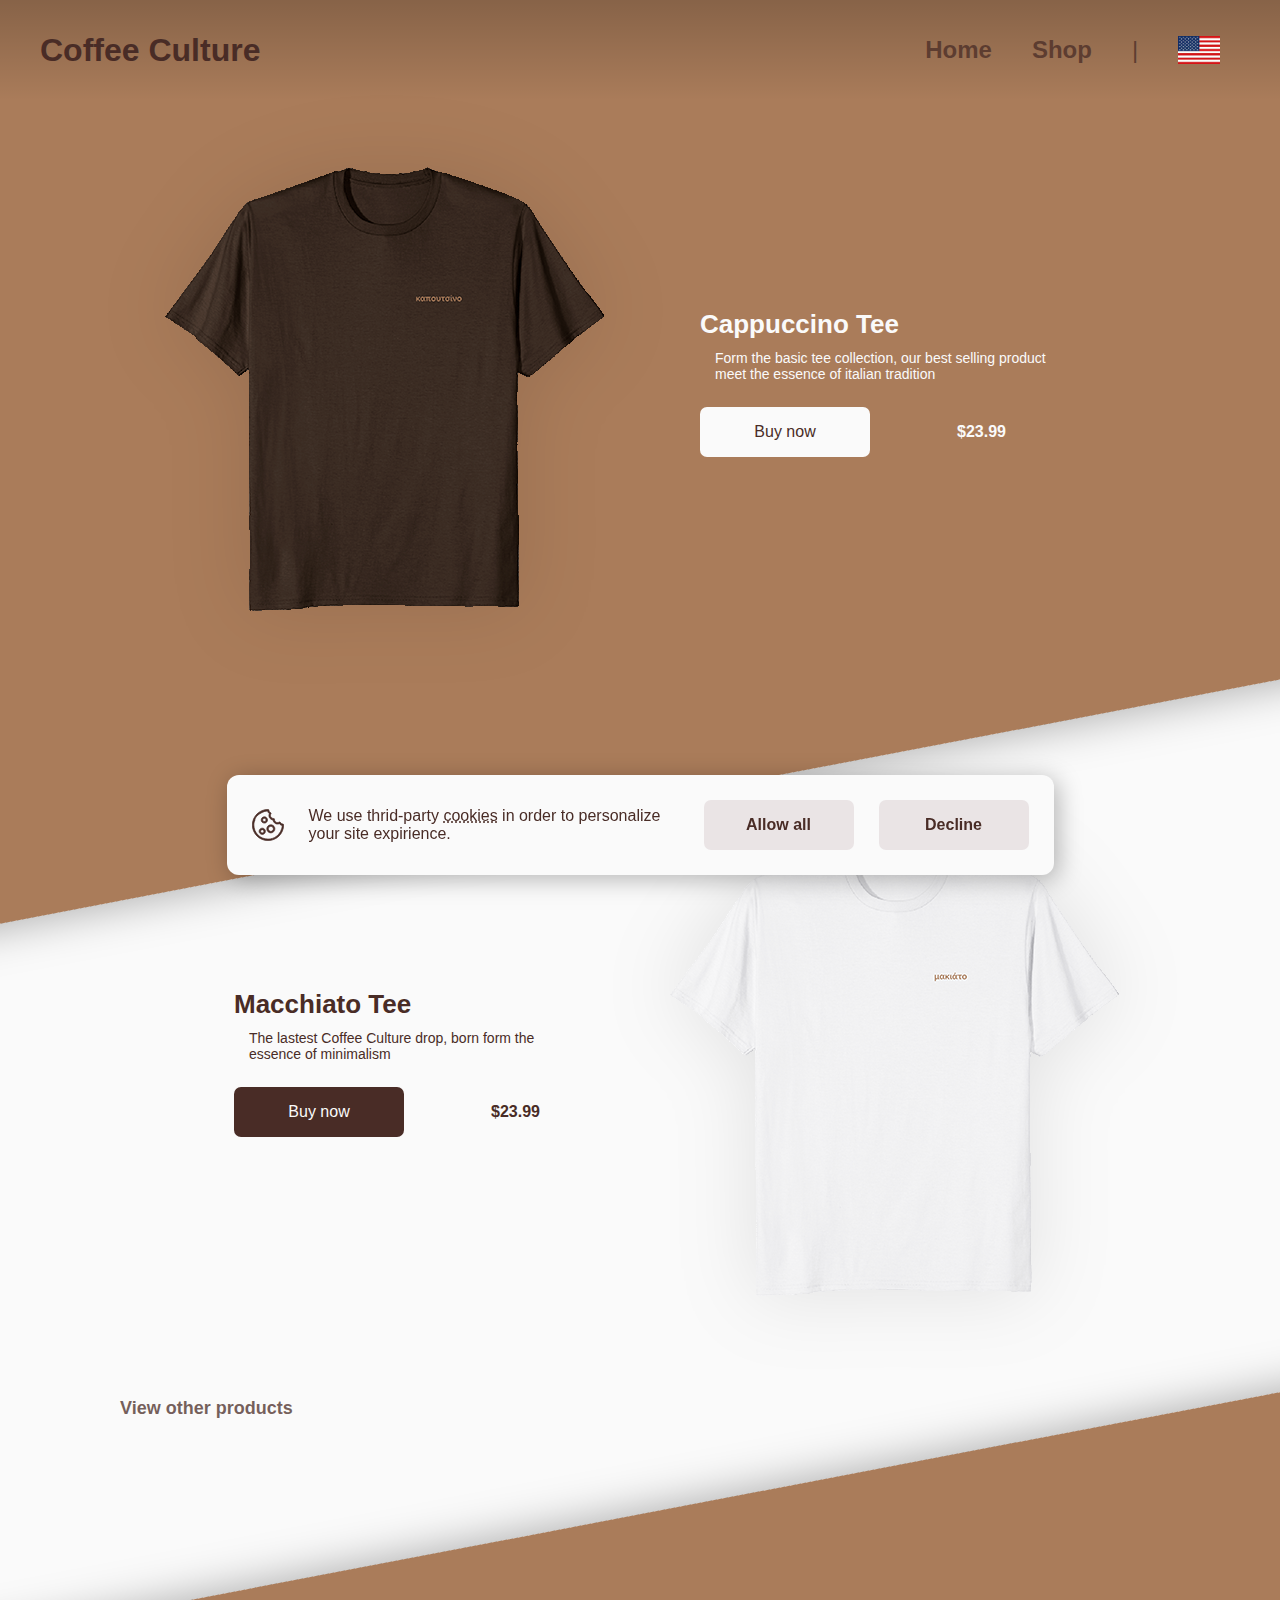
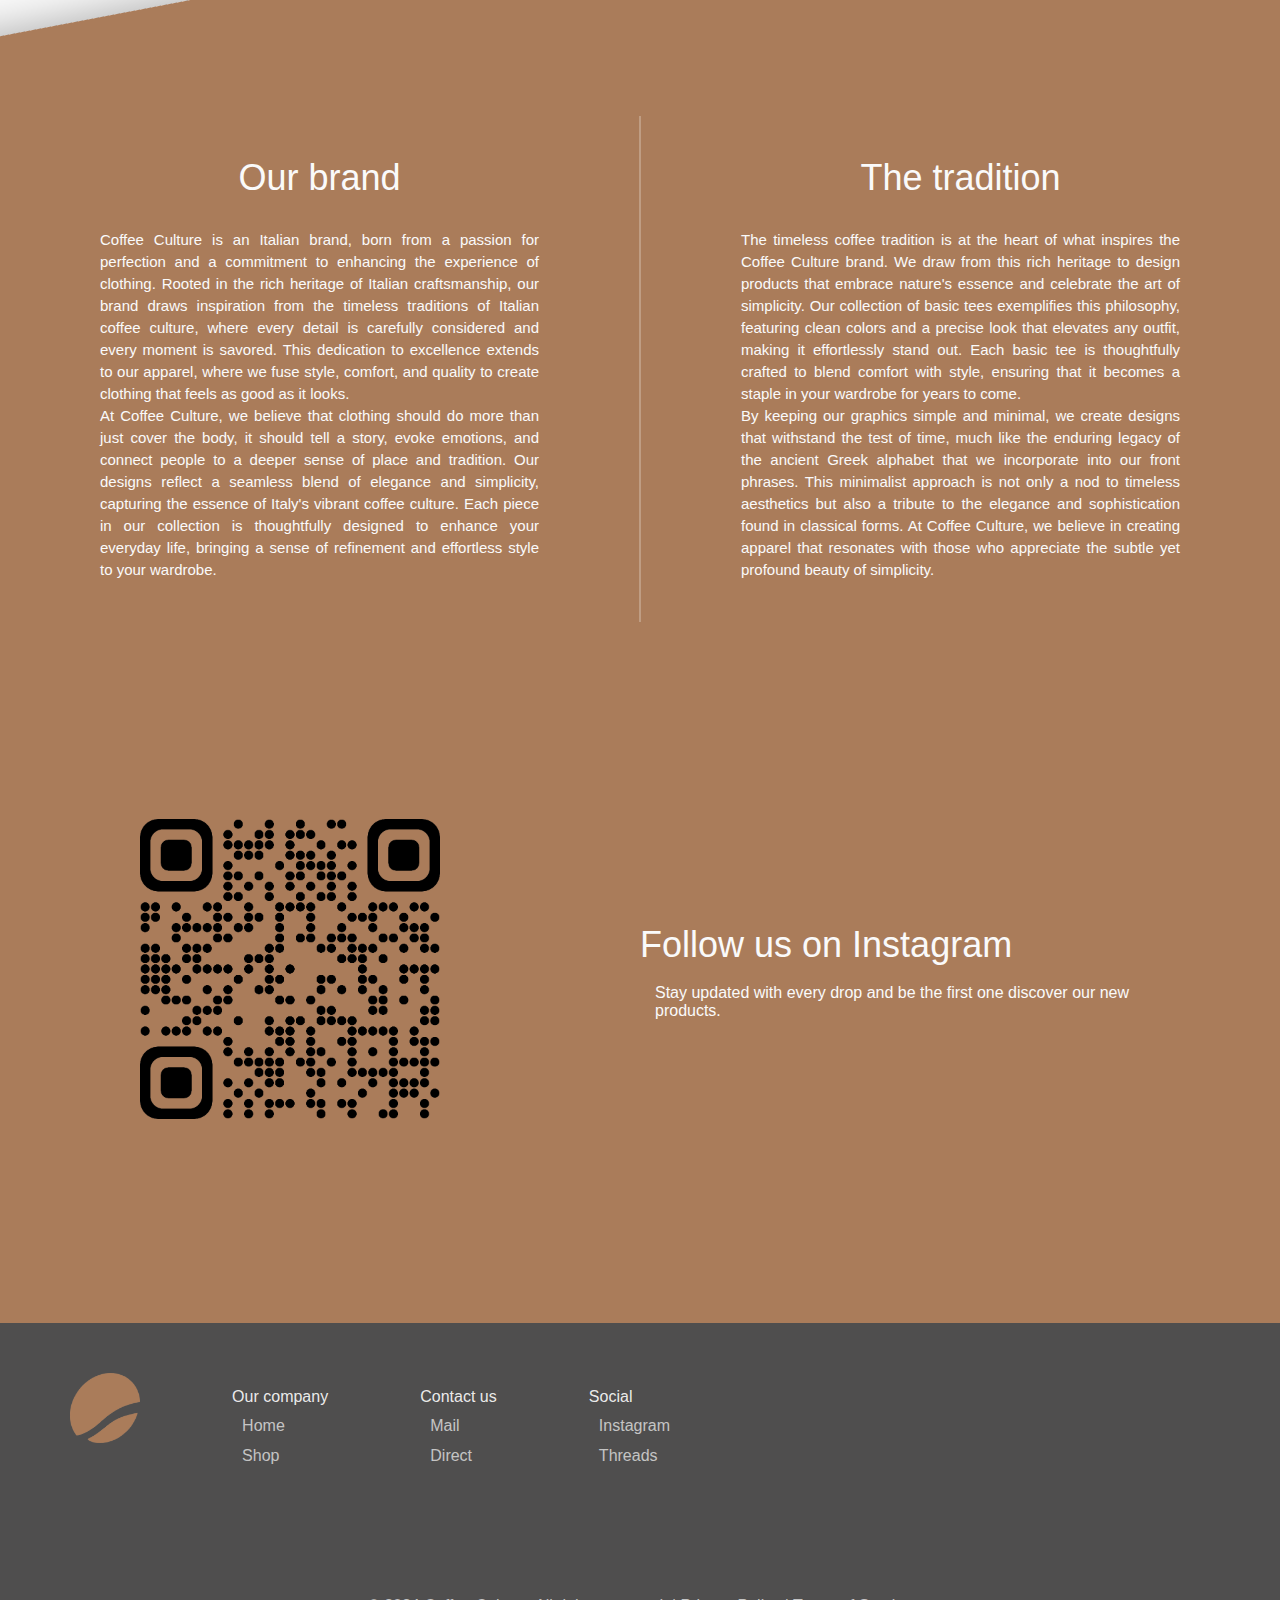
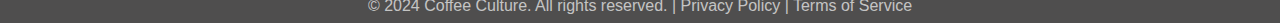
==== commit c1566571: "seo" ====
--- a/index.html
+++ b/index.html
@@ -128,7 +128,7 @@
         <div class="follow">
             <h4>Follow us on Instagram</h4>
             <p class="indent">Stay updated with every drop and be the first one discover
-                our new product.</p>
+                our new products.</p>
         </div>
     </div>
 
